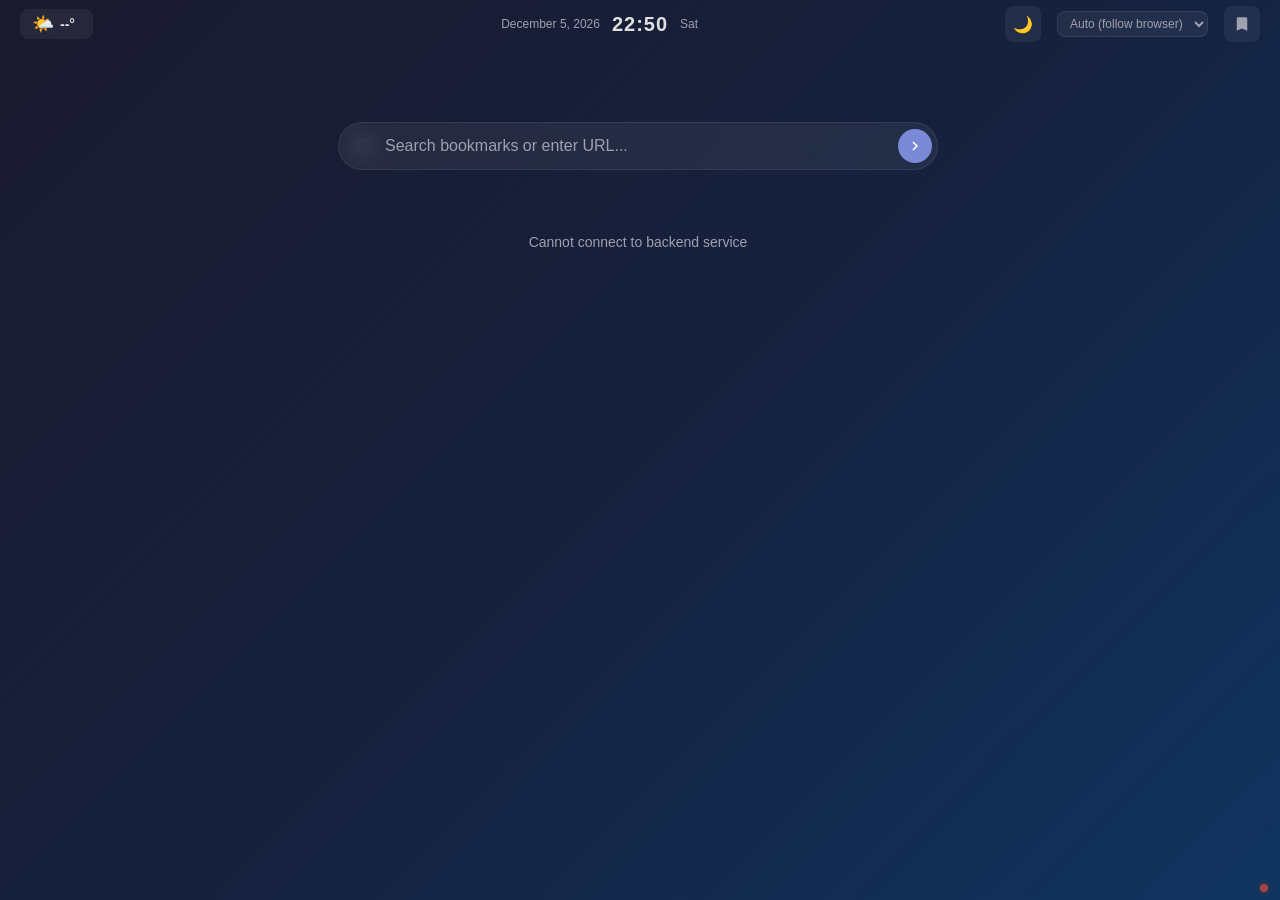
==== templates/index.html @ 3d9b85a6 "feat: 新增国际化多语言支持，添加后端状态指示器 本次提交完成了核心国际化改造： 1.  新增i18n.js国际化模块，支持中英双语切换，可跟随浏览器语言自动适配 2.  为所有页面静态文本、动态" ====
<!DOCTYPE html>
<html lang="zh-CN" data-theme="dark">
<head>
<meta charset="UTF-8">
<meta name="viewport" content="width=device-width, initial-scale=1.0">
<title data-i18n="title.newtab">SeeTab</title>
<style>
* { margin: 0; padding: 0; box-sizing: border-box; }

/* === 默认变量（暗色） === */
:root {
  --bg: #1a1a2e;
  --bg2: #16213e;
  --bg3: #0f3460;
  --card: rgba(255,255,255,0.06);
  --card-hover: rgba(255,255,255,0.1);
  --text: #e0e0e0;
  --text2: #a0a0b0;
  --primary: #7b8ad6;
  --primary-dark: #5b6abf;
  --border: rgba(255,255,255,0.08);
  --border-active: rgba(123,138,214,0.4);
  --shadow: 0 4px 20px rgba(0,0,0,0.3);
  --weather-bg: rgba(255,255,255,0.06);
  --bm-icon-bg: rgba(123,138,214,0.12);
}

/* === 亮色主题 === */
[data-theme="light"] {
  --bg: #ffffff;
  --bg2: #f8f9fa;
  --bg3: #f0f1f3;
  --card: rgba(255,255,255,0.95);
  --card-hover: rgba(255,255,255,1);
  --text: #1a2332;
  --text2: #5a6a7a;
  --primary: #5b6abf;
  --primary-dark: #4a57a3;
  --border: rgba(0,0,0,0.1);
  --border-active: rgba(91,106,191,0.4);
  --shadow: 0 4px 20px rgba(0,0,0,0.08);
  --weather-bg: rgba(0,0,0,0.04);
  --bm-icon-bg: rgba(91,106,191,0.08);
}

html, body { height: 100%; overflow: hidden; }
body {
  font-family: -apple-system, BlinkMacSystemFont, "Segoe UI", Roboto, "Noto Sans SC", sans-serif;
  background: linear-gradient(135deg, var(--bg) 0%, var(--bg2) 50%, var(--bg3) 100%);
  color: var(--text);
  transition: background 0.4s, color 0.4s;
}

/* 亮色主题：纯色背景，去除渐变模糊感 */
[data-theme="light"] body {
  background: #ffffff;
}

/* 壁纸模式：加暗色遮罩保证文字可读 */
body.has-wallpaper::before {
  content: '';
  position: fixed;
  inset: 0;
  background: rgba(0,0,0,0.45);
  z-index: 0;
}

body.has-wallpaper > * {
  position: relative;
  z-index: 1;
}

[data-theme="light"] body.has-wallpaper::before {
  background: rgba(255,255,255,0.1);
}

/* === 顶栏 === */
.topbar {
  position: fixed;
  top: 0;
  left: 0;
  right: 0;
  height: 48px;
  display: flex;
  align-items: center;
  justify-content: space-between;
  padding: 0 20px;
  background: transparent;
  z-index: 100;
}

.topbar-left, .topbar-right {
  display: flex;
  align-items: center;
  gap: 16px;
  flex-shrink: 0;
}

.topbar-center {
  display: grid;
  grid-template-columns: 1fr auto 1fr;
  align-items: center;
  gap: 12px;
  position: absolute;
  left: 50%;
  transform: translateX(-50%);
}

/* === 天气组件 === */
.weather-widget {
  display: flex;
  align-items: center;
  gap: 6px;
  padding: 4px 12px;
  background: var(--weather-bg);
  border-radius: 8px;
  font-size: 13px;
  position: relative;
  cursor: default;
}

.weather-icon {
  font-size: 18px;
  cursor: pointer;
}

.weather-temp {
  font-weight: 600;
  font-size: 14px;
}

.weather-city {
  color: var(--text2);
  font-size: 12px;
}

[data-theme="light"] .weather-widget {
  background: rgba(91,106,191,0.08);
}

[data-theme="light"] .weather-temp {
  color: #2d3748;
}

[data-theme="light"] .weather-city {
  color: #4a5568;
}

.weather-city-input {
  display: none;
  position: absolute;
  top: 100%;
  left: 50%;
  transform: translateX(-50%);
  width: 110px;
  padding: 6px 10px;
  border: 1px solid var(--border);
  border-radius: 6px;
  font-size: 12px;
  outline: none;
  background: var(--card);
  color: var(--text);
  z-index: 300;
  margin-top: 4px;
  backdrop-filter: blur(10px);
}

.weather-city-input.show { display: block; }

[data-theme="light"] .weather-city-input {
  backdrop-filter: none;
  -webkit-backdrop-filter: none;
}

/* === 主题切换 === */
.theme-toggle {
  width: 36px;
  height: 36px;
  border-radius: 8px;
  background: var(--weather-bg);
  display: flex;
  align-items: center;
  justify-content: center;
  cursor: pointer;
  transition: background 0.2s;
  font-size: 16px;
}

.theme-toggle:hover { background: var(--card-hover); }

[data-theme="light"] .theme-toggle {
  background: rgba(91,106,191,0.08);
  color: #4a5568;
}

/* === 顶栏图标按钮（保存共用） === */
.topbar-icon-btn {
  width: 36px;
  height: 36px;
  border-radius: 8px;
  background: var(--weather-bg);
  display: flex;
  align-items: center;
  justify-content: center;
  cursor: pointer;
  transition: background 0.2s;
  color: var(--text2);
}

.topbar-icon-btn:hover { background: var(--card-hover); color: var(--text); }

[data-theme="light"] .topbar-icon-btn {
  background: rgba(91,106,191,0.08);
  color: #4a5568;
}

.save-bm-btn.saving { opacity: 0.6; pointer-events: none; }

body > .save-bm-toast {
  position: fixed; top: 60px; right: 20px; z-index: 99999;
  background: var(--bg2); color: var(--text); border: 1px solid var(--border);
  border-radius: 8px; padding: 10px 18px; font-size: 14px;
  box-shadow: 0 4px 12px rgba(0,0,0,0.25);
  animation: toast-in 0.3s ease;
}
@keyframes toast-in { from { opacity: 0; transform: translateY(-10px); } to { opacity: 1; transform: translateY(0); } }

/* === 主容器 === */
.container {
  height: 100vh;
  display: flex;
  flex-direction: column;
  align-items: center;
  padding: 68px 24px 0;
  overflow-y: auto;
  scroll-behavior: smooth;
  scrollbar-gutter: stable;
}

.container::-webkit-scrollbar { width: 4px; }
.container::-webkit-scrollbar-thumb { background: var(--border); border-radius: 2px; }

/* === 顶栏时钟和日期 === */
.topbar-clock {
  font-size: 20px;
  font-weight: 700;
  color: var(--text);
  letter-spacing: 1px;
}

.topbar-date {
  font-size: 12px;
  color: var(--text2);
  text-align: right;
}

.topbar-weekday {
  font-size: 12px;
  color: var(--text2);
  text-align: left;
}

[data-theme="light"] .topbar-clock { color: #2d3748; }
[data-theme="light"] .topbar-date { color: #4a5568; }
[data-theme="light"] .topbar-weekday { color: #4a5568; }

/* === 搜索框 === */
.search-section {
  width: 100%;
  max-width: 600px;
  margin: 6vh auto 24px;
  flex-shrink: 0;
}

.search-box {
  position: relative;
  width: 100%;
}

.search-box .search-icon {
  position: absolute;
  left: 16px;
  top: 50%;
  transform: translateY(-50%);
  color: var(--text2);
}

.search-box input {
  width: 100%;
  padding: 14px 80px 14px 46px;
  border: 1px solid var(--border);
  border-radius: 24px;
  font-size: 16px;
  background: var(--card);
  color: var(--text);
  outline: none;
  transition: background 0.3s, border-color 0.3s, box-shadow 0.3s;
  backdrop-filter: blur(10px);
}

.search-clear {
  position: absolute;
  right: 46px;
  top: 50%;
  transform: translateY(-50%);
  width: 26px;
  height: 26px;
  border-radius: 50%;
  border: none;
  background: rgba(255,255,255,0.12);
  color: var(--text2);
  cursor: pointer;
  display: none;
  align-items: center;
  justify-content: center;
  font-size: 12px;
  transition: background 0.2s;
  padding: 0;
  line-height: 1;
}
.search-clear.show { display: flex; }
.search-clear:hover { background: rgba(255,255,255,0.2); }

[data-theme="light"] .search-clear { background: rgba(0,0,0,0.06); color: var(--text2); }
[data-theme="light"] .search-clear:hover { background: rgba(0,0,0,0.12); }

.search-go {
  position: absolute;
  right: 6px;
  top: 50%;
  transform: translateY(-50%);
  width: 34px;
  height: 34px;
  border-radius: 50%;
  border: none;
  background: var(--primary);
  color: #fff;
  cursor: pointer;
  display: flex;
  align-items: center;
  justify-content: center;
  transition: background 0.2s;
}

.search-go:hover { background: var(--primary-dark); }

.search-box input:focus {
  background: var(--card-hover);
  border-color: var(--primary);
  box-shadow: 0 0 0 3px rgba(91,106,191,0.15);
}

.search-box input::placeholder { color: var(--text2); }

[data-theme="light"] .search-box input {
  backdrop-filter: none;
  -webkit-backdrop-filter: none;
}

/* === 最近使用 === */
.top-visited {
  margin-bottom: 20px;
}

.top-visited-title {
  font-size: 13px;
  font-weight: 600;
  color: var(--text2);
  margin-bottom: 10px;
  letter-spacing: 0.5px;
}

.top-visited-grid {
  display: flex;
  flex-wrap: wrap;
  gap: 8px;
  padding: 10px 0 4px 0;
}

.top-visited-item {
  position: relative;
  display: flex;
  align-items: center;
  gap: 8px;
  padding: 8px 12px;
  border-radius: 8px;
  background: rgba(0,0,0,0.25);
  backdrop-filter: blur(12px);
  -webkit-backdrop-filter: blur(12px);
  border: 1px solid rgba(255,255,255,0.08);
  text-decoration: none;
  color: #fff;
  white-space: nowrap;
  flex-shrink: 0;
  transition: background 0.15s, border-color 0.15s;
  cursor: pointer;
}

[data-theme="light"] .top-visited-item {
  background: rgba(255,255,255,0.85);
  border-color: rgba(0,0,0,0.08);
  color: var(--text);
  backdrop-filter: none;
  -webkit-backdrop-filter: none;
}

.top-visited-item:hover {
  background: rgba(0,0,0,0.4);
  border-color: var(--border-active);
}

[data-theme="light"] .top-visited-item:hover {
  background: rgba(255,255,255,0.95);
}

.top-visited-item .bm-icon {
  width: 24px;
  height: 24px;
  border-radius: 6px;
  background: var(--bm-icon-bg);
  display: flex;
  align-items: center;
  justify-content: center;
  font-size: 11px;
  color: var(--primary);
  flex-shrink: 0;
  font-weight: 700;
  overflow: hidden;
}

.top-visited-item .bm-icon img { width: 16px; height: 16px; border-radius: 2px; }

.top-visited-info { display: flex; align-items: center; gap: 6px; }

.top-visited-name {
  font-size: 13px;
  font-weight: 500;
  max-width: 120px;
  overflow: hidden;
  text-overflow: ellipsis;
  white-space: nowrap;
  text-shadow: 0 1px 3px rgba(0,0,0,0.3);
}

[data-theme="light"] .top-visited-name { text-shadow: none; }

/* 晃动模式 */
@keyframes shake {
  0%, 100% { transform: rotate(0deg); }
  20% { transform: rotate(-3deg); }
  40% { transform: rotate(3deg); }
  60% { transform: rotate(-2deg); }
  80% { transform: rotate(2deg); }
}

.top-visited-item.shake {
  animation: shake 1.2s ease infinite;
}

.remove-badge {
  position: absolute;
  top: -8px;
  right: -8px;
  width: 20px;
  height: 20px;
  border-radius: 50%;
  background: #e74c3c;
  color: #fff;
  font-size: 11px;
  display: flex;
  align-items: center;
  justify-content: center;
  cursor: pointer;
  z-index: 10;
  border: 2px solid #fff;
  line-height: 1;
  font-weight: 600;
}

[data-theme="light"] .remove-badge { border-color: #f0f2f5; }

/* === 内容区 === */
.content {
  width: 100%;
  max-width: 1200px;
  flex: 1;
  padding-bottom: 48px;
}

/* === 目录列表（紧凑文字条目 + 毛玻璃） === */
.category-grid {
  display: flex;
  flex-wrap: wrap;
  gap: 6px 4px;
  margin-bottom: 20px;
}

.cat-card {
  display: inline-flex;
  align-items: center;
  gap: 6px;
  padding: 5px 12px;
  border-radius: 6px;
  cursor: pointer;
  border: 1px solid rgba(255,255,255,0.12);
  transition: all 0.15s;
  user-select: none;
  white-space: nowrap;
  background: rgba(0,0,0,0.35);
  backdrop-filter: blur(16px);
  -webkit-backdrop-filter: blur(16px);
}

[data-theme="light"] .cat-card {
  background: rgba(255,255,255,0.85);
  border-color: rgba(0,0,0,0.08);
  backdrop-filter: none;
  -webkit-backdrop-filter: none;
}

.cat-card:hover {
  background: rgba(0,0,0,0.5);
  border-color: var(--border-active);
}

[data-theme="light"] .cat-card:hover {
  background: rgba(255,255,255,0.95);
}

.cat-card.active {
  background: rgba(123,138,214,0.35);
  border-color: var(--border-active);
}

[data-theme="light"] .cat-card.active {
  background: rgba(91,106,191,0.18);
}

.cat-card .cat-icon { font-size: 14px; }
.cat-card .cat-name { font-size: 13px; font-weight: 600; line-height: 1.4; color: #fff; text-shadow: 0 1px 4px rgba(0,0,0,0.5); }
[data-theme="light"] .cat-card .cat-name { color: #1a1a2e; text-shadow: none; }
.cat-card .cat-count { font-size: 11px; color: rgba(255,255,255,0.7); }
[data-theme="light"] .cat-card .cat-count { color: var(--text2); }

/* === 书签展开区（点击目录后显示在目录下方） === */
.bookmark-panel {
  margin-bottom: 28px;
  animation: slideDown 0.25s ease;
}

@keyframes slideDown {
  from { opacity: 0; transform: translateY(-8px); }
  to { opacity: 1; transform: translateY(0); }
}

.bookmark-panel-header {
  display: flex;
  align-items: center;
  gap: 10px;
  margin-bottom: 14px;
  padding: 0 4px;
}

.bookmark-panel-header .panel-icon { font-size: 20px; }
.bookmark-panel-header .panel-title { font-size: 16px; font-weight: 600; }
.bookmark-panel-header .panel-path { font-size: 12px; color: var(--text2); }
.bookmark-panel-header .panel-count { font-size: 12px; color: var(--text2); }
.bookmark-panel-header .panel-close {
  margin-left: auto;
  width: 28px;
  height: 28px;
  border-radius: 50%;
  background: var(--card);
  border: 1px solid var(--border);
  display: flex;
  align-items: center;
  justify-content: center;
  cursor: pointer;
  color: var(--text2);
  font-size: 14px;
  transition: all 0.2s;
}

.bookmark-panel-header .panel-close:hover { background: var(--card-hover); color: var(--text); }

/* 书签网格 */
.bookmark-grid {
  display: grid;
  grid-template-columns: repeat(auto-fill, minmax(260px, 1fr));
  gap: 10px;
}

.bookmark-item {
  display: flex;
  align-items: center;
  gap: 12px;
  padding: 10px 14px;
  background: rgba(0,0,0,0.35);
  border-radius: 10px;
  border: 1px solid rgba(255,255,255,0.1);
  cursor: pointer;
  text-decoration: none;
  color: #fff;
  transition: background 0.2s, border-color 0.2s, transform 0.2s, box-shadow 0.2s;
  backdrop-filter: blur(16px);
  -webkit-backdrop-filter: blur(16px);
}

[data-theme="light"] .bookmark-item {
  background: rgba(255,255,255,0.85);
  border-color: rgba(0,0,0,0.08);
  color: var(--text);
  backdrop-filter: none;
  -webkit-backdrop-filter: none;
}

.bookmark-item:hover {
  background: rgba(0,0,0,0.5);
  border-color: var(--primary);
  transform: translateY(-1px);
  box-shadow: var(--shadow);
}

[data-theme="light"] .bookmark-item:hover {
  background: rgba(255,255,255,0.95);
  border-color: var(--primary);
}

.bookmark-item .bm-icon {
  width: 32px;
  height: 32px;
  border-radius: 8px;
  background: var(--bm-icon-bg);
  display: flex;
  align-items: center;
  justify-content: center;
  font-size: 13px;
  color: var(--primary);
  flex-shrink: 0;
  font-weight: 700;
  overflow: hidden;
}

.bookmark-item .bm-icon img { width: 20px; height: 20px; border-radius: 3px; }

.bookmark-item .bm-info { flex: 1; min-width: 0; }

.bookmark-item .bm-title {
  font-size: 13px;
  font-weight: 600;
  overflow: hidden;
  text-overflow: ellipsis;
  white-space: nowrap;
  text-shadow: 0 1px 3px rgba(0,0,0,0.4);
}

[data-theme="light"] .bookmark-item .bm-title { text-shadow: none; }

.bookmark-item:hover .bm-title { color: var(--primary); }

.bookmark-item .bm-url {
  font-size: 11px;
  color: rgba(255,255,255,0.6);
  margin-top: 2px;
  overflow: hidden;
  text-overflow: ellipsis;
  white-space: nowrap;
}

[data-theme="light"] .bookmark-item .bm-url { color: var(--text2); }

/* 搜索引擎提示条 */
.search-engine-hint {
  display: flex;
  align-items: center;
  gap: 8px;
  margin-bottom: 16px;
  padding: 12px 16px;
  border-radius: 10px;
  background: rgba(0,0,0,0.25);
  backdrop-filter: blur(12px);
  -webkit-backdrop-filter: blur(12px);
  border: 1px solid rgba(255,255,255,0.08);
  color: rgba(255,255,255,0.8);
  font-size: 14px;
  text-decoration: none;
  transition: all 0.2s;
  cursor: pointer;
}

[data-theme="light"] .search-engine-hint {
  background: rgba(255,255,255,0.85);
  border-color: rgba(0,0,0,0.08);
  color: var(--text2);
  backdrop-filter: none;
  -webkit-backdrop-filter: none;
}

.search-engine-hint:hover {
  background: rgba(123,138,214,0.25);
  border-color: var(--border-active);
  color: #fff;
}

[data-theme="light"] .search-engine-hint:hover {
  background: rgba(91,106,191,0.12);
  color: var(--text);
}

.search-engine-hint svg { flex-shrink: 0; opacity: 0.7; }

/* 分类图标颜色 */
.ico-0 { color: #e74c3c; } .ico-1 { color: #e67e22; } .ico-2 { color: #f1c40f; } .ico-3 { color: #2ecc71; }
.ico-4 { color: #1abc9c; } .ico-5 { color: #3498db; } .ico-6 { color: #9b59b6; } .ico-7 { color: #e91e63; }

/* 空状态 */
.empty { text-align: center; padding: 40px; color: var(--text2); font-size: 14px; }

/* 更新信息 - 固定底部居中 */
.update-info {
  position: fixed;
  bottom: 0;
  left: 0;
  right: 0;
  font-size: 11px;
  color: var(--text2);
  opacity: 0.6;
  text-align: center;
  padding: 8px 0 12px;
  z-index: 50;
  pointer-events: none;
}

/* 后台服务状态指示器 - 固定右下角 */
.backend-status {
  position: fixed;
  bottom: 8px;
  right: 12px;
  z-index: 50;
  display: flex;
  align-items: center;
  gap: 4px;
  font-size: 11px;
  color: var(--text2);
  opacity: 0.7;
}

.backend-status-dot {
  width: 8px;
  height: 8px;
  border-radius: 50%;
  background: #888;
  flex-shrink: 0;
  transition: background 0.3s;
}

.backend-status.online .backend-status-dot {
  background: #2ecc71;
  box-shadow: 0 0 6px rgba(46,204,113,0.5);
}

.backend-status.offline .backend-status-dot {
  background: #e74c3c;
  box-shadow: 0 0 6px rgba(231,76,60,0.5);
}

/* 语言选择器 */
.locale-select {
  padding: 4px 8px;
  border-radius: 8px;
  background: var(--weather-bg);
  border: 1px solid var(--border);
  color: var(--text2);
  font-size: 12px;
  cursor: pointer;
  outline: none;
  transition: background 0.2s;
}

.locale-select:hover { background: var(--card-hover); }

[data-theme="light"] .locale-select {
  background: rgba(91,106,191,0.08);
  color: #4a5568;
}

/* === 响应式 === */
@media (max-width: 768px) {
  .category-grid { gap: 4px 3px; }
  .cat-card { padding: 4px 8px; font-size: 12px; }
  .bookmark-grid { grid-template-columns: repeat(auto-fill, minmax(200px, 1fr)); }
  .topbar-left, .topbar-center { gap: 8px; }
  .weather-city { display: none; }
}

@media (max-width: 480px) {
  .bookmark-grid { grid-template-columns: 1fr; }
  .category-grid { gap: 3px 2px; }
  .cat-card { padding: 3px 6px; font-size: 11px; }
  .topbar-date { display: none; }
}
</style>
</head>
<body>

<div class="topbar">
  <div class="topbar-left">
    <div class="weather-widget" id="weather">
      <span class="weather-icon" id="weatherIcon">🌤️</span>
      <span class="weather-temp" id="weatherTemp">--°</span>
      <span class="weather-city" id="weatherCity"></span>
      <input type="text" class="weather-city-input" id="weatherCityInput" data-i18n-placeholder="weather.city.placeholder" placeholder="输入城市">
    </div>
  </div>
  <div class="topbar-center">
    <div class="topbar-date" id="date"></div>
    <div class="topbar-clock" id="clock"></div>
    <div class="topbar-weekday" id="weekday"></div>
  </div>
  <div class="topbar-right">
    <div class="theme-toggle" id="themeToggle" data-i18n-title="theme.toggle" title="切换主题">
      <span class="theme-icon" id="themeIcon">🌙</span>
    </div>
    <select id="localeSelect" class="locale-select" title="Language">
      <option value="auto" data-i18n="settings.language.auto">自动</option>
      <option value="zh">中文</option>
      <option value="en">English</option>
    </select>
    <div class="save-bm-btn topbar-icon-btn" id="saveBmBtn" data-i18n-title="bookmark.export.title" title="导出远程书签为HTML">
      <svg viewBox="0 0 24 24" width="18" height="18"><path d="M17 3H7c-1.1 0-2 .9-2 2v16l7-3 7 3V5c0-1.1-.9-2-2-2z" fill="currentColor"/></svg>
    </div>
  </div>
</div>

<div class="container">
  <div class="search-section">
    <div class="search-box">
      <svg class="search-icon" viewBox="0 0 24 24" width="20" height="20"><path d="M15.5 14h-.79l-.28-.27A6.471 6.471 0 0016 9.5 6.5 6.5 0 109.5 16c1.61 0 3.09-.59 4.23-1.57l.27.28v.79l5 4.99L20.49 19l-4.99-5zm-6 0C7.01 14 5 11.99 5 9.5S7.01 5 9.5 5 14 7.01 14 9.5 11.99 14 9.5 14z" fill="currentColor"/></svg>
      <input type="text" id="searchInput" data-i18n-placeholder="search.placeholder" placeholder="搜索书签或输入网址..." autocomplete="off">
      <button class="search-clear" id="searchClear" data-i18n-title="search.clear" title="清空">✕</button>
      <button class="search-go" id="searchGo" data-i18n-title="search.go" title="搜索">
        <svg viewBox="0 0 24 24" width="18" height="18"><path d="M10 6L8.59 7.41 13.17 12l-4.58 4.59L10 18l6-6z" fill="currentColor"/></svg>
      </button>
    </div>
  </div>

  <div class="content" id="content"></div>

  <div class="update-info" id="updateInfo"></div>
  <div class="backend-status" id="backendStatus" title="">
    <span class="backend-status-dot"></span>
  </div>
</div>

<script>
// === i18n 国际化模块（Web 版，使用 localStorage） ===
const I18N = {
  zh: {
    'title.newtab': 'SeeTab',
    'search.placeholder': '搜索书签或输入网址...',
    'search.clear': '清空',
    'search.go': '搜索',
    'weather.city.placeholder': '输入城市',
    'theme.toggle': '切换主题',
    'bookmark.export.title': '导出远程书签为HTML',
    'recent.title': '最近使用',
    'bookmark.count': '书签',
    'bookmark.count.full': '个书签',
    'search.noResults': '未找到匹配的书签',
    'search.engine.hint': '在 {0} 中搜索「{1}」',
    'info.updateInfo': '{0} 书签 | 更新于 {1}',
    'error.noBackend.web': '无法连接后端服务',
    'bookmark.export.none': '没有远程书签可导出',
    'bookmark.export.complete.dup': '已导出 {0} 个书签（跳过 {1} 个重复），请在浏览器中导入',
    'bookmark.export.complete': '已导出 {0} 个书签，请在浏览器中导入',
    'bookmark.export.failed': '导出失败：{0}',
    'bookmark.bar': '书签栏',
    'weather.sunny': '晴', 'weather.cloudy': '多云', 'weather.overcast': '阴',
    'weather.rain': '雨', 'weather.snow': '雪', 'weather.fog': '雾',
    'weather.thunderstorm': '雷阵雨', 'weather.lightRain': '小雨',
    'weather.shower': '阵雨', 'weather.windy': '大风',
    'search.engine.baidu': '百度',
    'settings.language.auto': '自动（跟随浏览器）',
    'backend.online': '后台服务正常',
    'backend.offline': '后台服务不可用',
  },
  en: {
    'title.newtab': 'SeeTab',
    'search.placeholder': 'Search bookmarks or enter URL...',
    'search.clear': 'Clear',
    'search.go': 'Search',
    'weather.city.placeholder': 'Enter city',
    'theme.toggle': 'Toggle theme',
    'bookmark.export.title': 'Export remote bookmarks as HTML',
    'recent.title': 'Recent',
    'bookmark.count': 'bookmarks',
    'bookmark.count.full': 'bookmarks',
    'search.noResults': 'No matching bookmarks found',
    'search.engine.hint': 'Search "{1}" on {0}',
    'info.updateInfo': '{0} bookmarks | Updated {1}',
    'error.noBackend.web': 'Cannot connect to backend service',
    'bookmark.export.none': 'No remote bookmarks to export',
    'bookmark.export.complete.dup': 'Exported {0} bookmarks ({1} duplicates skipped). Import them in your browser.',
    'bookmark.export.complete': 'Exported {0} bookmarks. Import them in your browser.',
    'bookmark.export.failed': 'Export failed: {0}',
    'bookmark.bar': 'Bookmarks Bar',
    'weather.sunny': 'Sunny', 'weather.cloudy': 'Cloudy', 'weather.overcast': 'Overcast',
    'weather.rain': 'Rain', 'weather.snow': 'Snow', 'weather.fog': 'Fog',
    'weather.thunderstorm': 'Thunderstorm', 'weather.lightRain': 'Light Rain',
    'weather.shower': 'Showers', 'weather.windy': 'Windy',
    'search.engine.baidu': 'Baidu',
    'settings.language.auto': 'Auto (follow browser)',
    'backend.online': 'Backend service online',
    'backend.offline': 'Backend service offline',
  }
};

let _locale = 'zh';

function detectLocale() {
  const lang = navigator.language || (navigator.languages && navigator.languages[0]) || 'zh';
  return lang.startsWith('zh') ? 'zh' : 'en';
}

async function initLocale() {
  const stored = localStorage.getItem('locale') || 'auto';
  _locale = stored === 'auto' ? detectLocale() : stored;
}

function t(key, ...args) {
  const dict = I18N[_locale] || I18N.zh;
  let s = dict[key] || I18N.zh[key] || key;
  args.forEach((arg, i) => { s = s.replace(`{${i}}`, arg); });
  return s;
}

function getLocale() { return _locale; }
function setLocale(locale) { _locale = locale; }
function getDateLocale() { return _locale === 'zh' ? 'zh-CN' : 'en-US'; }

function getWeatherDesc(code) {
  const codes = {
    0:'weather.sunny', 1:'weather.sunny', 2:'weather.cloudy', 3:'weather.cloudy',
    45:'weather.fog', 48:'weather.fog',
    51:'weather.lightRain', 53:'weather.lightRain', 55:'weather.lightRain',
    61:'weather.rain', 63:'weather.rain', 65:'weather.rain',
    71:'weather.snow', 73:'weather.snow', 75:'weather.snow',
    80:'weather.shower', 81:'weather.shower', 82:'weather.shower',
    95:'weather.thunderstorm', 96:'weather.thunderstorm', 99:'weather.thunderstorm'
  };
  return t(codes[code] || 'weather.sunny');
}

const _weatherIcons = {
  '晴': '☀️', '多云': '⛅', '阴': '☁️', '雨': '🌧️',
  '雪': '❄️', '雾': '🌫️', '雷阵雨': '⛈️', '小雨': '🌦️', '大风': '💨',
  'Sunny': '☀️', 'Cloudy': '⛅', 'Overcast': '☁️', 'Rain': '🌧️',
  'Snow': '❄️', 'Fog': '🌫️', 'Thunderstorm': '⛈️', 'Light Rain': '🌦️', 'Showers': '🌦️', 'Windy': '💨'
};

function getWeatherIcon(desc) {
  for (const key in _weatherIcons) {
    if (desc.includes(key)) return _weatherIcons[key];
  }
  return '🌤️';
}

function applyI18n() {
  document.documentElement.lang = _locale === 'zh' ? 'zh-CN' : 'en';
  document.querySelectorAll('[data-i18n]').forEach(el => {
    el.textContent = t(el.dataset.i18n);
  });
  document.querySelectorAll('[data-i18n-placeholder]').forEach(el => {
    el.placeholder = t(el.dataset.i18nPlaceholder);
  });
  document.querySelectorAll('[data-i18n-title]').forEach(el => {
    el.title = t(el.dataset.i18nTitle);
  });
}

// === 设备ID管理 ===
function getDeviceId() {
  let deviceId = localStorage.getItem('bookmarks_device_id');
  if (!deviceId) {
    deviceId = 'device_' + Date.now() + '_' + Math.random().toString(36).substr(2, 9);
    localStorage.setItem('bookmarks_device_id', deviceId);
  }
  return deviceId;
}
const deviceId = getDeviceId();

// === 全局状态 ===
let allCategories = [];
let _validCategories = null;
let activeCat = null;
let isSearchMode = false;
let isShakeMode = false;

// 分类图标
const CAT_ICONS = ['📂','🎬','📝','💻','🎮','🎧','🔧','🏠','📚','💰','🛒','✈️','🖼️','👔','🔗','🌍','📊','🗂️','⚙️','🧰','📁','🔔','📌','🎯'];
const catIcon = i => CAT_ICONS[i % CAT_ICONS.length];

// === 时钟 ===
function updateClock() {
  const now = new Date();
  const h = now.getHours();
  const m = String(now.getMinutes()).padStart(2, '0');
  document.getElementById('clock').textContent = `${h}:${m}`;

  const {lunar, term} = getLunarInfo(now);
  const dateLocale = getDateLocale();
  const dateStr = now.toLocaleDateString(dateLocale, {year: 'numeric', month: 'long', day: 'numeric'});
  document.getElementById('date').textContent = (lunar && getLocale() === 'zh') ? `${dateStr} ${lunar}` : dateStr;

  const weekday = now.toLocaleDateString(dateLocale, {weekday: 'short'});
  document.getElementById('weekday').textContent = term ? `${weekday} ${term}` : weekday;
}

function getLunarInfo(date) {
  const lunarMonthNames = ['正','二','三','四','五','六','七','八','九','十','冬','腊'];
  const lunarDays = ['初一','初二','初三','初四','初五','初六','初七','初八','初九','初十',
    '十一','十二','十三','十四','十五','十六','十七','十八','十九','二十',
    '廿一','廿二','廿三','廿四','廿五','廿六','廿七','廿八','廿九','三十'];
  const terms = ['小寒','大寒','立春','雨水','惊蛰','春分','清明','谷雨','立夏','小满',
    '芒种','夏至','小暑','大暑','立秋','处暑','白露','秋分','寒露','霜降',
    '立冬','小雪','大雪','冬至'];

  const y = date.getFullYear(), m = date.getMonth(), d = date.getDate();

  // 节气检查
  let termName = '';
  const termIdx = m * 2 + (d > 15 ? 1 : 0);
  if (termIdx < terms.length) {
    const termDates = [6,20,4,19,6,21,5,20,6,21,6,22,7,23,7,23,8,23,8,23,7,22,7,22];
    if (Math.abs(d - termDates[termIdx]) <= 1) termName = terms[termIdx];
  }

  const SPRINGS = {
    2024: { m: 2, d: 10, leap: 0 },
    2025: { m: 1, d: 29, leap: 6 },
    2026: { m: 2, d: 17, leap: 0 },
    2027: { m: 2, d: 6,  leap: 0 },
    2028: { m: 1, d: 26, leap: 0 },
    2029: { m: 2, d: 13, leap: 0 },
    2030: { m: 2, d: 3,  leap: 0 },
  };

  let springInfo = SPRINGS[y];
  let springDate = springInfo ? new Date(y, springInfo.m - 1, springInfo.d) : null;
  let diffDays = springDate ? Math.floor((date - springDate) / 86400000) : -1;

  if (diffDays < 0) {
    const prevInfo = SPRINGS[y - 1];
    if (prevInfo) {
      springInfo = prevInfo;
      springDate = new Date(y - 1, prevInfo.m - 1, prevInfo.d);
      diffDays = Math.floor((date - springDate) / 86400000);
    } else {
      const dayOfYear = Math.floor((date - new Date(y, 0, 0)) / 86400000);
      const lunarDay = lunarDays[(dayOfYear + 15) % 30] || '';
      return { lunar: lunarDay, term: termName };
    }
  }

  const leapMonth = springInfo.leap;
  const totalMonths = leapMonth > 0 ? 13 : 12;
  let remaining = diffDays;
  let monthIdx = 0;

  for (let i = 0; i < totalMonths; i++) {
    const days = (i % 2 === 0) ? 30 : 29;
    if (remaining < days) {
      monthIdx = i;
      break;
    }
    remaining -= days;
    if (i === totalMonths - 1) { monthIdx = i; }
  }

  let monthName;
  if (leapMonth > 0 && monthIdx === leapMonth) {
    monthName = '闰' + lunarMonthNames[leapMonth - 1] + '月';
  } else if (leapMonth > 0 && monthIdx > leapMonth) {
    monthName = lunarMonthNames[monthIdx - 1] + '月';
  } else {
    monthName = lunarMonthNames[Math.min(monthIdx, 11)] + '月';
  }

  const dayName = lunarDays[remaining] || '';
  return { lunar: monthName + dayName, term: termName };
}

// === 主题 ===
function initTheme() {
  const theme = localStorage.getItem('theme') || 'dark';
  document.documentElement.setAttribute('data-theme', theme);
  updateThemeIcon(theme);
}

function toggleTheme() {
  const current = document.documentElement.getAttribute('data-theme') || 'dark';
  const next = current === 'dark' ? 'light' : 'dark';
  document.documentElement.setAttribute('data-theme', next);
  localStorage.setItem('theme', next);
  updateThemeIcon(next);
}

function updateThemeIcon(theme) {
  document.getElementById('themeIcon').textContent = theme === 'dark' ? '🌙' : '☀️';
}

// === 天气 ===
async function fetchWeather(city) {
  try {
    const lang = getLocale();
    const geoRes = await fetch(`https://geocoding-api.open-meteo.com/v1/search?name=${encodeURIComponent(city)}&count=1&language=${lang}`);
    const geoData = await geoRes.json();
    if (!geoData.results || geoData.results.length === 0) return null;
    const {latitude, longitude, name} = geoData.results[0];
    const weatherRes = await fetch(`https://api.open-meteo.com/v1/forecast?latitude=${latitude}&longitude=${longitude}&current_weather=true`);
    const wd = await weatherRes.json();
    return { city: name, temp: Math.round(wd.current_weather.temperature), weatherCode: wd.current_weather.weathercode };
  } catch (e) { console.error('获取天气失败:', e); return null; }
}

function updateWeatherDisplay(data) {
  if (!data) return;
  const desc = getWeatherDesc(data.weatherCode);
  document.getElementById('weatherIcon').textContent = getWeatherIcon(desc);
  document.getElementById('weatherTemp').textContent = `${data.temp}°`;
  document.getElementById('weatherCity').textContent = data.city;
}

async function initWeather() {
  const city = localStorage.getItem('weatherCity') || '';
  if (city) {
    const data = await fetchWeather(city);
    if (data) updateWeatherDisplay(data);
  }
}

async function toggleCityInput() {
  const input = document.getElementById('weatherCityInput');
  if (input.classList.contains('show')) {
    input.classList.remove('show');
  } else {
    input.classList.add('show');
    input.value = localStorage.getItem('weatherCity') || '';
    input.focus();
  }
}

function handleCityInput(event) {
  if (event.key === 'Enter') {
    const city = event.target.value.trim();
    if (city) {
      localStorage.setItem('weatherCity', city);
      event.target.classList.remove('show');
      fetchWeather(city).then(data => { if (data) updateWeatherDisplay(data); });
    }
  }
}

// === 工具函数 ===
function escHtml(s) { const d = document.createElement('div'); d.textContent = s; return d.innerHTML; }
const escAttr = escHtml;

function cleanTitle(title) {
  if (!title) return '';
  let t = title;
  t = t.replace(/\s*[-_|–—]\s*(CSDN博客|博客园|简书|知乎|Stack Overflow|GitHub|Gitee|GitLab|Jenkins|Docker|Kubernetes|官方|官网|首页|Download|Documentation|Sign In|Login).*$/gi, '');
  t = t.replace(/\s*[-_|–—]\s*$/, '');
  t = t.trim();
  if (t.length > 50) t = t.substring(0, 47) + '...';
  return t || title;
}

function bmIconHtml(url, title) {
  try {
    const u = new URL(url);
    const fav = u.origin + '/favicon.ico';
    const letter = (title || u.hostname)[0].toUpperCase();
    return `<div class="bm-icon" data-fav="${escAttr(fav)}" data-letter="${escAttr(letter)}">${letter}</div>`;
  } catch { return '<div class="bm-icon">?</div>'; }
}

// Favicon 懒加载
let _favObserver = null;
function getFavObserver() {
  if (_favObserver) return _favObserver;
  _favObserver = new IntersectionObserver((entries) => {
    entries.forEach(entry => {
      if (!entry.isIntersecting) return;
      const el = entry.target;
      _favObserver.unobserve(el);
      const fav = el.dataset.fav;
      if (!fav) return;
      const img = new Image();
      img.onload = () => { el.innerHTML = ''; const i = document.createElement('img'); i.src = fav; el.appendChild(i); };
      img.onerror = () => {};
      img.src = fav;
    });
  }, { rootMargin: '200px' });
  return _favObserver;
}

function loadFavicons() {
  const icons = document.querySelectorAll('.bm-icon[data-fav]');
  if (icons.length === 0) return;
  const observer = getFavObserver();
  icons.forEach(el => observer.observe(el));
}

// 后台服务状态指示
function setBackendStatus(online) {
  const el = document.getElementById('backendStatus');
  if (!el) return;
  el.classList.remove('online', 'offline');
  el.classList.add(online ? 'online' : 'offline');
  el.title = online ? t('backend.online') : t('backend.offline');
}

// === 数据加载 ===
async function loadData() {
  try {
    const resp = await fetch('/api/bookmarks');
    if (resp.ok) {
      const data = await resp.json();
      renderData(data);
      setBackendStatus(true);
      return;
    }
  } catch (e) { console.error('从后端获取数据失败:', e); }
  setBackendStatus(false);
  document.getElementById('content').innerHTML = `<div class="empty">${t('error.noBackend.web')}</div>`;
}

// === 最近使用（后端API） ===
async function recordVisit(url, title) {
  if (!url) return;
  try {
    await fetch('/api/visit', {
      method: 'POST',
      headers: {'Content-Type': 'application/json'},
      body: JSON.stringify({title: title || url, url: url, device_id: deviceId})
    });
  } catch (e) { console.error('记录访问失败:', e); }
}

async function removeVisited(url) {
  try {
    await fetch('/api/recent/delete', {
      method: 'POST',
      headers: {'Content-Type': 'application/json'},
      body: JSON.stringify({url: url, device_id: deviceId})
    });
  } catch (e) { console.error('删除最近使用失败:', e); }
  refreshTopVisited();
}

async function getRecentVisited() {
  try {
    const resp = await fetch(`/api/recent?device_id=${encodeURIComponent(deviceId)}`);
    const data = await resp.json();
    const items = data.items || [];
    return items.map(item => ({ url: item.url, title: item.title, lastVisit: item.timestamp || 0 }));
  } catch (e) { console.error('获取最近使用失败:', e); return []; }
}

function renderTopVisited(items) {
  if (!items || items.length === 0) return '';
  let html = '<div class="top-visited">';
  html += `<div class="top-visited-title">${t('recent.title')}</div>`;
  html += '<div class="top-visited-grid">';
  items.forEach(item => {
    // 最近使用只显示书签名，去掉「目录名 - 」前缀
    let name = cleanTitle(item.title);
    const dashIdx = name.indexOf(' - ');
    if (dashIdx > 0) name = name.substring(dashIdx + 3);
    const t = escHtml(name);
    html += `<a class="top-visited-item ${isShakeMode ? 'shake' : ''}" href="${escAttr(item.url)}" target="_blank" rel="noopener" data-url="${escAttr(item.url)}">
      ${isShakeMode ? '<span class="remove-badge" data-action="remove-visited">✕</span>' : ''}
      ${bmIconHtml(item.url, item.title)}
      <div class="top-visited-info">
        <div class="top-visited-name">${t}</div>
      </div>
    </a>`;
  });
  html += '</div></div>';
  return html;
}

async function refreshTopVisited() {
  const slot = document.getElementById('topVisitedSlot');
  if (!slot) return;
  const items = await getRecentVisited();
  if (items.length > 0) {
    slot.innerHTML = renderTopVisited(items);
    loadFavicons();
  } else {
    slot.innerHTML = '';
  }
}

// === 目录信息 ===
function getCategories() {
  return allCategories.filter(c => c.category !== '__root_bookmarks__');
}

// === 渲染 ===
function getValidCategories() {
  if (!_validCategories) {
    _validCategories = getCategories().filter(c => c.items.length > 0);
  }
  return _validCategories;
}

function renderData(data) {
  allCategories = data.categories || [];
  _validCategories = null;
  const total = data.total || 0;
  const updateTime = data.last_update ? new Date(data.last_update * 1000).toLocaleString(getDateLocale()) : '';
  if (updateTime) document.getElementById('updateInfo').textContent = t('info.updateInfo', total, updateTime);
  if (isSearchMode) return;
  renderMainView();
}

function renderMainView() {
  const content = document.getElementById('content');
  const validCategories = getValidCategories();

  let html = '';
  html += '<div id="topVisitedSlot"></div>';
  html += '<div class="category-grid">';
  validCategories.forEach((cat, i) => {
    const shortName = cat.category.split(' / ').pop();
    const isActive = activeCat === cat.category;
    html += `<div class="cat-card ${isActive ? 'active' : ''}" data-cat="${escAttr(cat.category)}" data-idx="${i}">
      <div class="cat-icon ico-${i % 8}">${catIcon(i)}</div>
      <div class="cat-name">${escHtml(shortName)}</div>
      <div class="cat-count">${cat.items.length} ${t('bookmark.count')}</div>
    </div>`;
  });
  html += '</div>';

  if (activeCat) {
    html += renderBookmarkPanel(activeCat, validCategories);
  }

  content.innerHTML = html;
  bindContentEvents();
  loadFavicons();

  // 同步填充最近使用（避免异步导致布局抖动）
  getRecentVisited().then(items => {
    const slot = document.getElementById('topVisitedSlot');
    if (slot && items.length > 0) {
      slot.innerHTML = renderTopVisited(items);
      loadFavicons();
    }
  });
}

function renderBookmarkPanel(categoryName, validCategories) {
  const catIdx = validCategories.findIndex(c => c.category === categoryName);
  const cat = validCategories[catIdx];
  if (!cat) return '';

  const shortName = categoryName.split(' / ').pop();
  const parentPath = categoryName.includes(' / ') ? categoryName.substring(0, categoryName.lastIndexOf(' / ')) : '';

  let html = '<div class="bookmark-panel">';
  html += '<div class="bookmark-panel-header">';
  html += `<span class="panel-icon ico-${catIdx % 8}">${catIcon(catIdx)}</span>`;
  html += `<span class="panel-title">${escHtml(shortName)}</span>`;
  if (parentPath) html += `<span class="panel-path">${escHtml(parentPath)}</span>`;
  html += `<span class="panel-count">${cat.items.length} ${t('bookmark.count.full')}</span>`;
  html += '<div class="panel-close" data-action="close-panel">✕</div>';
  html += '</div>';

  html += '<div class="bookmark-grid">';
  cat.items.forEach(item => {
    const t = escHtml(shortName) + ' - ' + escHtml(cleanTitle(item.title));
    const u = escHtml(item.url);
    html += `<a class="bookmark-item" href="${escAttr(item.url)}" target="_blank" rel="noopener">
      ${bmIconHtml(item.url, item.title)}
      <div class="bm-info"><div class="bm-title">${t}</div><div class="bm-url">${u}</div></div>
    </a>`;
  });
  html += '</div></div>';
  return html;
}

function toggleCategory(catName) {
  const wasActive = activeCat === catName;
  activeCat = wasActive ? null : catName;
  isSearchMode = false;

  const content = document.getElementById('content');
  content.querySelectorAll('.cat-card').forEach(card => {
    card.classList.toggle('active', card.dataset.cat === activeCat);
  });

  const oldPanel = content.querySelector('.bookmark-panel');
  if (oldPanel) oldPanel.remove();

  // 收起时重置滚动位置，避免残留黑条
  if (wasActive) {
    document.querySelector('.container').scrollTop = 0;
  }

  if (activeCat) {
    const validCategories = getValidCategories();
    const panelHtml = renderBookmarkPanel(activeCat, validCategories);
    if (panelHtml) {
      const grid = content.querySelector('.category-grid');
      grid.insertAdjacentHTML('afterend', panelHtml);
      loadFavicons();
    }
  }
}

function closeBookmarkPanel() {
  activeCat = null;
  const content = document.getElementById('content');
  content.querySelectorAll('.cat-card').forEach(card => card.classList.remove('active'));
  const panel = content.querySelector('.bookmark-panel');
  if (panel) panel.remove();
  document.querySelector('.container').scrollTop = 0;
}

// === 交互 ===
let contentEventsBound = false;
let longPressTimer = null;

function bindContentEvents() {
  if (contentEventsBound) return;
  contentEventsBound = true;
  const content = document.getElementById('content');

  content.addEventListener('click', (e) => {
    if (isShakeMode && !e.target.closest('.top-visited-item')) {
      isShakeMode = false;
      refreshTopVisited();
      return;
    }

    const removeBtn = e.target.closest('[data-action="remove-visited"]');
    if (removeBtn) {
      e.preventDefault();
      e.stopPropagation();
      const item = removeBtn.closest('.top-visited-item');
      const url = item?.dataset.url;
      if (url) removeVisited(url);
      return;
    }

    const bmItem = e.target.closest('a.bookmark-item[href]');
    if (bmItem) {
      let bmTitle = bmItem.querySelector('.bm-title')?.textContent || '';
      const dashIdx = bmTitle.indexOf(' - ');
      if (dashIdx > 0) bmTitle = bmTitle.substring(dashIdx + 3);
      recordVisit(bmItem.href, bmTitle);
    }

    const tvItem = e.target.closest('a.top-visited-item[href]');
    if (tvItem) {
      if (isShakeMode) { e.preventDefault(); return; }
      recordVisit(tvItem.href, tvItem.querySelector('.top-visited-name')?.textContent || '');
    }

    // 搜索结果目录卡片点击（展开/收起切换）
    const folderCard = e.target.closest('.cat-card[data-cat]');
    if (folderCard && isSearchMode) {
      const catName = folderCard.dataset.cat;
      const catIdx = parseInt(folderCard.dataset.idx);
      const isActive = folderCard.classList.contains('active');
      content.querySelectorAll('.cat-card').forEach(c => c.classList.remove('active'));
      folderCard.classList.toggle('active', !isActive);
      toggleSearchFolder(catName, catIdx, isActive);
      return;
    }

    const card = e.target.closest('.cat-card[data-cat]');
    if (card) {
      toggleCategory(card.dataset.cat);
      return;
    }

    const closeBtn = e.target.closest('[data-action="close-panel"]');
    if (closeBtn) {
      closeBookmarkPanel();
      return;
    }
  });

  content.addEventListener('pointerdown', (e) => {
    const tvItem = e.target.closest('.top-visited-item');
    if (!tvItem) return;
    longPressTimer = setTimeout(() => {
      isShakeMode = !isShakeMode;
      refreshTopVisited();
    }, 500);
  });

  const cancelLongPress = () => { clearTimeout(longPressTimer); };
  content.addEventListener('pointerup', cancelLongPress);
  content.addEventListener('pointermove', cancelLongPress);
  content.addEventListener('pointercancel', cancelLongPress);
}

// === 搜索 ===
const SEARCH_ENGINE = { name: 'Bing', url: 'https://cn.bing.com/search?q=' };

function openSearch(query) {
  const v = query.trim();
  if (!v) return;
  if (v.startsWith('http') || v.includes('.')) {
    window.location.href = v.startsWith('http') ? v : 'https://' + v;
    return;
  }
  window.location.href = SEARCH_ENGINE.url + encodeURIComponent(v);
}

function setupSearch() {
  const input = document.getElementById('searchInput');
  const clearBtn = document.getElementById('searchClear');
  let timer = null;

  input.addEventListener('input', () => {
    clearTimeout(timer);
    const v = input.value.trim();
    clearBtn.classList.toggle('show', input.value.length > 0);
    if (!v) {
      isSearchMode = false;
      renderMainView();
      return;
    }
    timer = setTimeout(() => { isSearchMode = true; activeCat = null; performSearch(v); }, 200);
  });

  input.addEventListener('keydown', e => {
    if (e.key === 'Enter') {
      const v = input.value.trim();
      if (v && (v.startsWith('http') || v.includes('.'))) {
        window.location.href = v.startsWith('http') ? v : 'https://' + v;
      }
    }
  });

  clearBtn.addEventListener('click', () => {
    input.value = '';
    clearBtn.classList.remove('show');
    isSearchMode = false;
    activeCat = null;
    renderMainView();
    input.focus();
  });

  document.getElementById('searchGo').addEventListener('click', () => {
    openSearch(input.value);
  });
}

async function performSearch(keyword) {
  // 多关键词：空格分隔，全部匹配（AND）
  const keywords = keyword.toLowerCase().trim().split(/\s+/).filter(Boolean);
  if (keywords.length === 0) return;
  const categories = getCategories();

  // 多关键词模糊匹配：文本或拼音中包含所有关键词
  function matchAll(text, kwds) {
    const lower = text.toLowerCase();
    return kwds.every(k => lower.includes(k) || (typeof pinyin !== 'undefined' && pinyin.match && pinyin.match(text, k)));
  }

  const displayKeyword = keyword.length > 30 ? keyword.substring(0, 30) + '...' : keyword;
  const searchUrl = SEARCH_ENGINE.url + encodeURIComponent(keyword);
  let html = `<a class="search-engine-hint" href="${escAttr(searchUrl)}" target="_blank" rel="noopener">
    <svg viewBox="0 0 24 24" width="16" height="16"><path d="M15.5 14h-.79l-.28-.27A6.471 6.471 0 0016 9.5 6.5 6.5 0 109.5 16c1.61 0 3.09-.59 4.23-1.57l.27.28v.79l5 4.99L20.49 19l-4.99-5zm-6 0C7.01 14 5 11.99 5 9.5S7.01 5 9.5 5 14 7.01 14 9.5 11.99 14 9.5 14z" fill="currentColor"/></svg>
    ${t('search.engine.hint', escHtml(SEARCH_ENGINE.name), escHtml(displayKeyword))}
  </a>`;

  // 分类搜索结果：目录名匹配 vs 书签名/URL匹配
  const catMatched = [];
  const itemMatched = [];

  categories.forEach((cat, idx) => {
    const shortName = cat.category.split(' / ').pop();
    const isCatMatch = matchAll(shortName, keywords) || matchAll(cat.category, keywords);

    const matchedItems = cat.items.filter(item =>
      matchAll(item.title, keywords) || keywords.every(k => item.url.toLowerCase().includes(k))
    );

    if (isCatMatch) {
      catMatched.push({ cat, idx, matchedItems });
    } else if (matchedItems.length > 0) {
      itemMatched.push({ cat, matched: matchedItems, idx });
    }
  });

  let found = catMatched.length > 0 || itemMatched.length > 0;

  // 区域1：匹配的目录（使用 category-grid 卡片样式，类似首页）
  if (catMatched.length > 0) {
    html += '<div class="category-grid">';
    catMatched.forEach(({ cat, idx }) => {
      const shortName = cat.category.split(' / ').pop();
      html += `<div class="cat-card" data-cat="${escAttr(cat.category)}" data-idx="${idx}">
        <div class="cat-icon ico-${idx % 8}">${catIcon(idx)}</div>
        <div class="cat-name">${escHtml(shortName)}</div>
        <div class="cat-count">${cat.items.length} ${t('bookmark.count')}</div>
      </div>`;
    });
    html += '</div>';
    html += '<div id="searchFolderContent"></div>';
  }

  // 区域2：所有匹配的条目列表
  const allMatchedItems = [];
  catMatched.forEach(({ cat, matchedItems }) => {
    matchedItems.forEach(item => allMatchedItems.push({ item, cat }));
  });
  itemMatched.forEach(({ cat, matched }) => {
    matched.forEach(item => allMatchedItems.push({ item, cat }));
  });

  if (allMatchedItems.length > 0) {
    html += '<div class="search-matched-list">';
    html += '<div class="bookmark-grid">';
    allMatchedItems.forEach(({ item, cat }) => {
      const catShortName = cat.category.split(' / ').pop();
      html += `<a class="bookmark-item" href="${escAttr(item.url)}" target="_blank" rel="noopener">
        ${bmIconHtml(item.url, item.title)}
        <div class="bm-info"><div class="bm-title">${escHtml(catShortName)} - ${escHtml(cleanTitle(item.title))}</div><div class="bm-url">${escHtml(item.url)}</div></div>
      </a>`;
    });
    html += '</div></div>';
  }

  if (!found) html += `<div class="empty">${t('search.noResults')}</div>`;
  document.getElementById('content').innerHTML = html;
  loadFavicons();
}

// 搜索结果：展开/收起目录
function toggleSearchFolder(catName, catIdx, isActive) {
  const container = document.getElementById('searchFolderContent');
  const matchedList = document.querySelector('.search-matched-list');
  if (!container) return;

  if (isActive) {
    // 收起：清空展开内容，显示匹配条目列表
    container.innerHTML = '';
    if (matchedList) matchedList.style.display = '';
  } else {
    // 展开：显示目录全部条目，隐藏匹配条目列表
    if (matchedList) matchedList.style.display = 'none';

    const cat = getCategories().find(c => c.category === catName);
    if (!cat) return;

    const shortName = cat.category.split(' / ').pop();
    let html = '<div class="bookmark-panel">';
    html += '<div class="bookmark-panel-header">';
    html += `<span class="panel-icon ico-${catIdx % 8}">${catIcon(catIdx)}</span>`;
    html += `<span class="panel-title">${escHtml(shortName)}</span>`;
    html += `<span class="panel-count">${cat.items.length} ${t('bookmark.count.full')}</span>`;
    html += '</div>';
    html += '<div class="bookmark-grid">';
    cat.items.forEach(item => {
      const t = escHtml(shortName) + ' - ' + escHtml(cleanTitle(item.title));
      const u = escHtml(item.url);
      html += `<a class="bookmark-item" href="${escAttr(item.url)}" target="_blank" rel="noopener">
        ${bmIconHtml(item.url, item.title)}
        <div class="bm-info"><div class="bm-title">${t}</div><div class="bm-url">${u}</div></div>
      </a>`;
    });
    html += '</div></div>';
    container.innerHTML = html;
    loadFavicons();
    container.scrollIntoView({ behavior: 'smooth', block: 'start' });
  }
}

// === Bing 每日壁纸 ===
async function loadBingWallpaper() {
  // 从 localStorage 读取设置，默认启用
  const enableWallpaper = localStorage.getItem('enableWallpaper');
  if (enableWallpaper === 'false') {
    removeWallpaper();
    return;
  }

  const cached = localStorage.getItem('bing_wallpaper');
  const cachedDate = localStorage.getItem('bing_wallpaper_date');
  const today = new Date().toISOString().slice(0, 10);

  if (cached && cachedDate === today) {
    applyWallpaper(cached);
    return;
  }

  try {
    const resp = await fetch('https://www.bing.com/HPImageArchive.aspx?format=js&idx=0&n=1&mkt=zh-CN');
    if (!resp.ok) return;
    const data = await resp.json();
    if (data.images && data.images.length > 0) {
      const imgUrl = 'https://www.bing.com' + data.images[0].url;
      applyWallpaper(imgUrl);
      localStorage.setItem('bing_wallpaper', imgUrl);
      localStorage.setItem('bing_wallpaper_date', today);
    }
  } catch (e) {
    if (cached) applyWallpaper(cached);
  }
}

function applyWallpaper(url) {
  document.body.style.backgroundImage = `url(${url})`;
  document.body.style.backgroundSize = 'cover';
  document.body.style.backgroundPosition = 'center';
  document.body.style.backgroundRepeat = 'no-repeat';
  document.body.classList.add('has-wallpaper');
}

function removeWallpaper() {
  document.body.style.backgroundImage = '';
  document.body.style.backgroundSize = '';
  document.body.style.backgroundPosition = '';
  document.body.style.backgroundRepeat = '';
  document.body.classList.remove('has-wallpaper');
}

// === 天气/主题交互绑定 ===
document.getElementById('weatherIcon').addEventListener('click', toggleCityInput);
document.getElementById('weatherCityInput').addEventListener('keydown', handleCityInput);
document.getElementById('themeToggle').addEventListener('click', toggleTheme);

// === 保存远程书签（Web端导出为Netscape Bookmark HTML，供浏览器导入） ===
function saveRemoteToLocal() {
  const remoteCats = allCategories.filter(c => c.category !== '__root_bookmarks__');
  if (!remoteCats.length) {
    showToast(t('bookmark.export.none'));
    return;
  }

  const btn = document.getElementById('saveBmBtn');
  btn.classList.add('saving');

  try {
    // URL 规范化：统一解码、去末尾/，避免编码/斜杠差异导致去重失败
    function normUrl(u) {
      if (!u) return '';
      try { u = decodeURIComponent(u); } catch {}
      u = u.replace(/\/+$/, '');
      return u;
    }

    let html = '<!DOCTYPE NETSCAPE-Bookmark-file-1>\n<!-- This is an automatically generated file.\n     It will be read and overwritten.\n     DO NOT EDIT! -->\n<META HTTP-EQUIV="Content-Type" CONTENT="text/html; charset=UTF-8">\n<TITLE>Bookmarks</TITLE>\n<H1>Bookmarks</H1>\n<DL><p>\n';

    // 嵌套在书签栏文件夹下，与插件保存到书签栏一致
    html += `    <DT><H3>${t('bookmark.bar')}</H3>\n    <DL><p>\n`;

    const exportUrls = new Set();
    let total = 0, dupSkipped = 0;

    for (const cat of remoteCats) {
      const catName = cat.category.split(' / ').pop();
      // 先收集该目录下去重后的条目
      const deduped = [];
      for (const item of cat.items) {
        const nu = normUrl(item.url);
        if (exportUrls.has(nu)) { dupSkipped++; continue; }
        exportUrls.add(nu);
        // 标题去掉目录前缀，与插件一致
        let bmTitle = item.title || '';
        const dashIdx = bmTitle.indexOf(' - ');
        if (dashIdx > 0) bmTitle = bmTitle.substring(dashIdx + 3);
        deduped.push({ title: bmTitle, url: item.url });
      }
      if (!deduped.length) continue;

      html += `        <DT><H3>${escHtml(catName)}</H3>\n        <DL><p>\n`;
      for (const item of deduped) {
        html += `            <DT><A HREF="${escAttr(item.url)}">${escHtml(item.title)}</A>\n`;
        total++;
      }
      html += '        </DL><p>\n';
    }

    html += '    </DL><p>\n';
    html += '</DL><p>\n';

    const blob = new Blob([html], { type: 'text/html' });
    const url = URL.createObjectURL(blob);
    const a = document.createElement('a');
    a.href = url;
    a.download = 'seetab_bookmarks.html';
    a.click();
    URL.revokeObjectURL(url);

    const msg = dupSkipped > 0
      ? t('bookmark.export.complete.dup', total, dupSkipped)
      : t('bookmark.export.complete', total);
    showToast(msg);
  } catch (e) {
    showToast(t('bookmark.export.failed', (e.message || e)));
  } finally {
    btn.classList.remove('saving');
  }
}

function showToast(msg) {
  const old = document.querySelector('.save-bm-toast');
  if (old) old.remove();
  const el = document.createElement('div');
  el.className = 'save-bm-toast';
  el.textContent = msg;
  document.body.appendChild(el);
  setTimeout(() => el.remove(), 3000);
}

document.getElementById('saveBmBtn').addEventListener('click', saveRemoteToLocal);

// 语言切换
document.getElementById('localeSelect').addEventListener('change', (e) => {
  const locale = e.target.value;
  localStorage.setItem('locale', locale);
  setLocale(locale === 'auto' ? detectLocale() : locale);
  applyI18n();
  updateClock();
  renderMainView();
});

// === 初始化 ===
initLocale().then(() => {
  document.getElementById('localeSelect').value = localStorage.getItem('locale') || 'auto';
  applyI18n();
  initTheme();
  updateClock();
  setInterval(updateClock, 10000);
  setupSearch();
  loadData();
  initWeather();
  loadBingWallpaper();
});
</script>
</body>
</html>
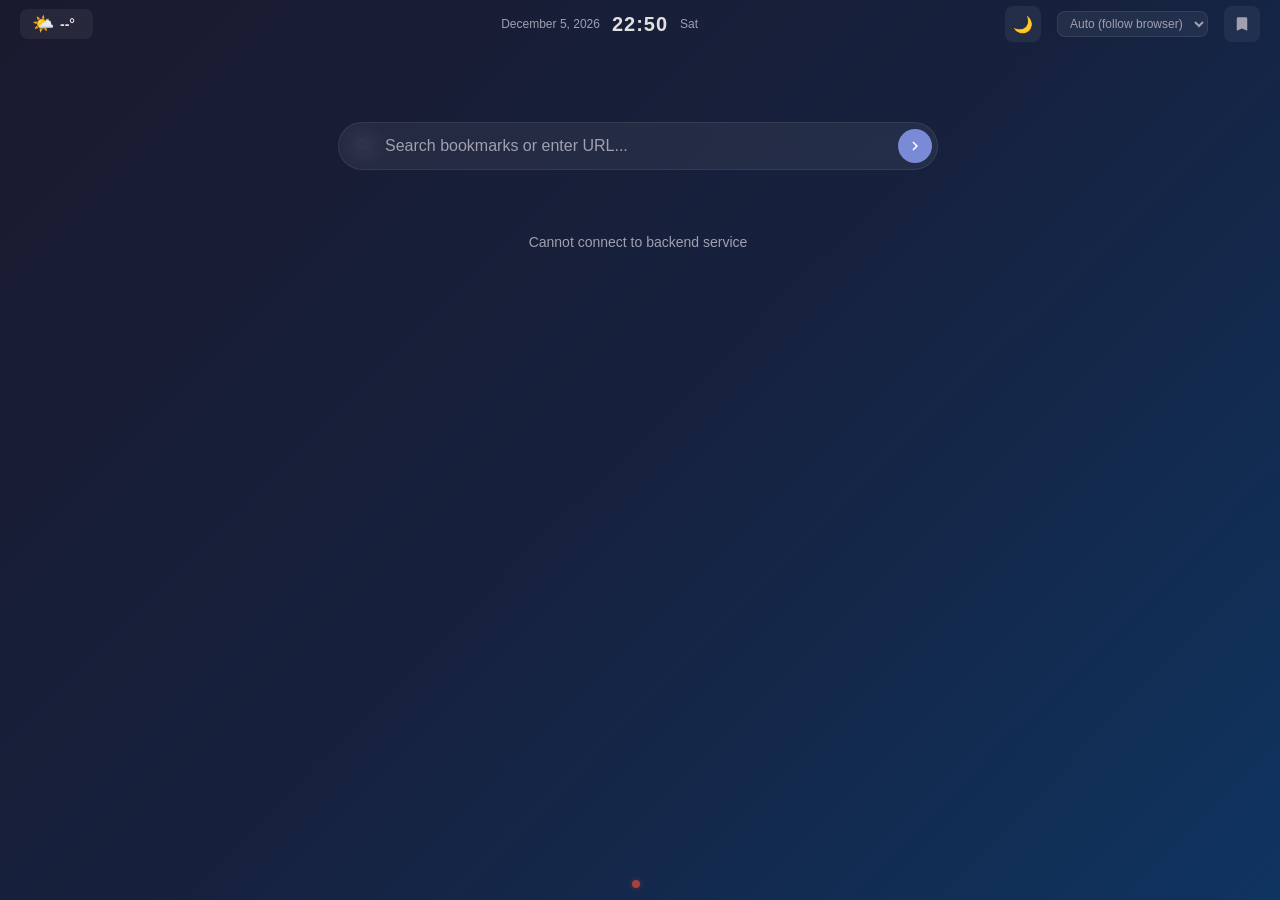
==== commit 5c367c78: "refactor: 重构代码并调整页面底部布局 1.  重构httpGet和storage获取逻辑，封装通用工具函数减少重复代码 2.  提取目录短名和书签前缀处理工具函数，统一逻辑 3.  调整底部" ====
--- a/templates/index.html
+++ b/templates/index.html
@@ -716,27 +716,28 @@
 /* 空状态 */
 .empty { text-align: center; padding: 40px; color: var(--text2); font-size: 14px; }
 
-/* 更新信息 - 固定底部居中 */
-.update-info {
+/* 底部信息栏 - 状态图标 + 更新信息，居中并排 */
+.footer-bar {
   position: fixed;
   bottom: 0;
   left: 0;
   right: 0;
+  display: flex;
+  align-items: center;
+  justify-content: center;
+  gap: 8px;
+  padding: 8px 12px 12px;
+  z-index: 50;
+  pointer-events: none;
+}
+
+.update-info {
   font-size: 11px;
   color: var(--text2);
   opacity: 0.6;
-  text-align: center;
-  padding: 8px 0 12px;
-  z-index: 50;
-  pointer-events: none;
-}
-
-/* 后台服务状态指示器 - 固定右下角 */
+}
+
 .backend-status {
-  position: fixed;
-  bottom: 8px;
-  right: 12px;
-  z-index: 50;
   display: flex;
   align-items: center;
   gap: 4px;
@@ -846,9 +847,11 @@
 
   <div class="content" id="content"></div>
 
-  <div class="update-info" id="updateInfo"></div>
-  <div class="backend-status" id="backendStatus" title="">
-    <span class="backend-status-dot"></span>
+  <div class="footer-bar">
+    <div class="backend-status" id="backendStatus" title="">
+      <span class="backend-status-dot"></span>
+    </div>
+    <div class="update-info" id="updateInfo"></div>
   </div>
 </div>
 
@@ -1165,6 +1168,17 @@
 function escHtml(s) { const d = document.createElement('div'); d.textContent = s; return d.innerHTML; }
 const escAttr = escHtml;
 
+// 取目录短名（最后一段 " / " 之后的部分）
+function catShortName(category) {
+  return category.split(' / ').pop();
+}
+
+// 去掉书签名中的「目录 - 」前缀
+function stripCatPrefix(title) {
+  const dashIdx = title.indexOf(' - ');
+  return dashIdx > 0 ? title.substring(dashIdx + 3) : title;
+}
+
 function cleanTitle(title) {
   if (!title) return '';
   let t = title;
@@ -1274,9 +1288,7 @@
   html += '<div class="top-visited-grid">';
   items.forEach(item => {
     // 最近使用只显示书签名，去掉「目录名 - 」前缀
-    let name = cleanTitle(item.title);
-    const dashIdx = name.indexOf(' - ');
-    if (dashIdx > 0) name = name.substring(dashIdx + 3);
+    const name = stripCatPrefix(cleanTitle(item.title));
     const t = escHtml(name);
     html += `<a class="top-visited-item ${isShakeMode ? 'shake' : ''}" href="${escAttr(item.url)}" target="_blank" rel="noopener" data-url="${escAttr(item.url)}">
       ${isShakeMode ? '<span class="remove-badge" data-action="remove-visited">✕</span>' : ''}
@@ -1333,7 +1345,7 @@
   html += '<div id="topVisitedSlot"></div>';
   html += '<div class="category-grid">';
   validCategories.forEach((cat, i) => {
-    const shortName = cat.category.split(' / ').pop();
+    const shortName = catShortName(cat.category);
     const isActive = activeCat === cat.category;
     html += `<div class="cat-card ${isActive ? 'active' : ''}" data-cat="${escAttr(cat.category)}" data-idx="${i}">
       <div class="cat-icon ico-${i % 8}">${catIcon(i)}</div>
@@ -1366,7 +1378,7 @@
   const cat = validCategories[catIdx];
   if (!cat) return '';
 
-  const shortName = categoryName.split(' / ').pop();
+  const shortName = catShortName(categoryName);
   const parentPath = categoryName.includes(' / ') ? categoryName.substring(0, categoryName.lastIndexOf(' / ')) : '';
 
   let html = '<div class="bookmark-panel">';
@@ -1457,9 +1469,7 @@
 
     const bmItem = e.target.closest('a.bookmark-item[href]');
     if (bmItem) {
-      let bmTitle = bmItem.querySelector('.bm-title')?.textContent || '';
-      const dashIdx = bmTitle.indexOf(' - ');
-      if (dashIdx > 0) bmTitle = bmTitle.substring(dashIdx + 3);
+      const bmTitle = stripCatPrefix(bmItem.querySelector('.bm-title')?.textContent || '');
       recordVisit(bmItem.href, bmTitle);
     }
 
@@ -1586,7 +1596,7 @@
   const itemMatched = [];
 
   categories.forEach((cat, idx) => {
-    const shortName = cat.category.split(' / ').pop();
+    const shortName = catShortName(cat.category);
     const isCatMatch = matchAll(shortName, keywords) || matchAll(cat.category, keywords);
 
     const matchedItems = cat.items.filter(item =>
@@ -1606,7 +1616,7 @@
   if (catMatched.length > 0) {
     html += '<div class="category-grid">';
     catMatched.forEach(({ cat, idx }) => {
-      const shortName = cat.category.split(' / ').pop();
+      const shortName = catShortName(cat.category);
       html += `<div class="cat-card" data-cat="${escAttr(cat.category)}" data-idx="${idx}">
         <div class="cat-icon ico-${idx % 8}">${catIcon(idx)}</div>
         <div class="cat-name">${escHtml(shortName)}</div>
@@ -1630,10 +1640,10 @@
     html += '<div class="search-matched-list">';
     html += '<div class="bookmark-grid">';
     allMatchedItems.forEach(({ item, cat }) => {
-      const catShortName = cat.category.split(' / ').pop();
+      const shortName = catShortName(cat.category);
       html += `<a class="bookmark-item" href="${escAttr(item.url)}" target="_blank" rel="noopener">
         ${bmIconHtml(item.url, item.title)}
-        <div class="bm-info"><div class="bm-title">${escHtml(catShortName)} - ${escHtml(cleanTitle(item.title))}</div><div class="bm-url">${escHtml(item.url)}</div></div>
+        <div class="bm-info"><div class="bm-title">${escHtml(shortName)} - ${escHtml(cleanTitle(item.title))}</div><div class="bm-url">${escHtml(item.url)}</div></div>
       </a>`;
     });
     html += '</div></div>';
@@ -1661,7 +1671,7 @@
     const cat = getCategories().find(c => c.category === catName);
     if (!cat) return;
 
-    const shortName = cat.category.split(' / ').pop();
+    const shortName = catShortName(cat.category);
     let html = '<div class="bookmark-panel">';
     html += '<div class="bookmark-panel-header">';
     html += `<span class="panel-icon ico-${catIdx % 8}">${catIcon(catIdx)}</span>`;
@@ -1767,7 +1777,7 @@
     let total = 0, dupSkipped = 0;
 
     for (const cat of remoteCats) {
-      const catName = cat.category.split(' / ').pop();
+      const catName = catShortName(cat.category);
       // 先收集该目录下去重后的条目
       const deduped = [];
       for (const item of cat.items) {
@@ -1775,9 +1785,7 @@
         if (exportUrls.has(nu)) { dupSkipped++; continue; }
         exportUrls.add(nu);
         // 标题去掉目录前缀，与插件一致
-        let bmTitle = item.title || '';
-        const dashIdx = bmTitle.indexOf(' - ');
-        if (dashIdx > 0) bmTitle = bmTitle.substring(dashIdx + 3);
+        const bmTitle = stripCatPrefix(item.title || '');
         deduped.push({ title: bmTitle, url: item.url });
       }
       if (!deduped.length) continue;
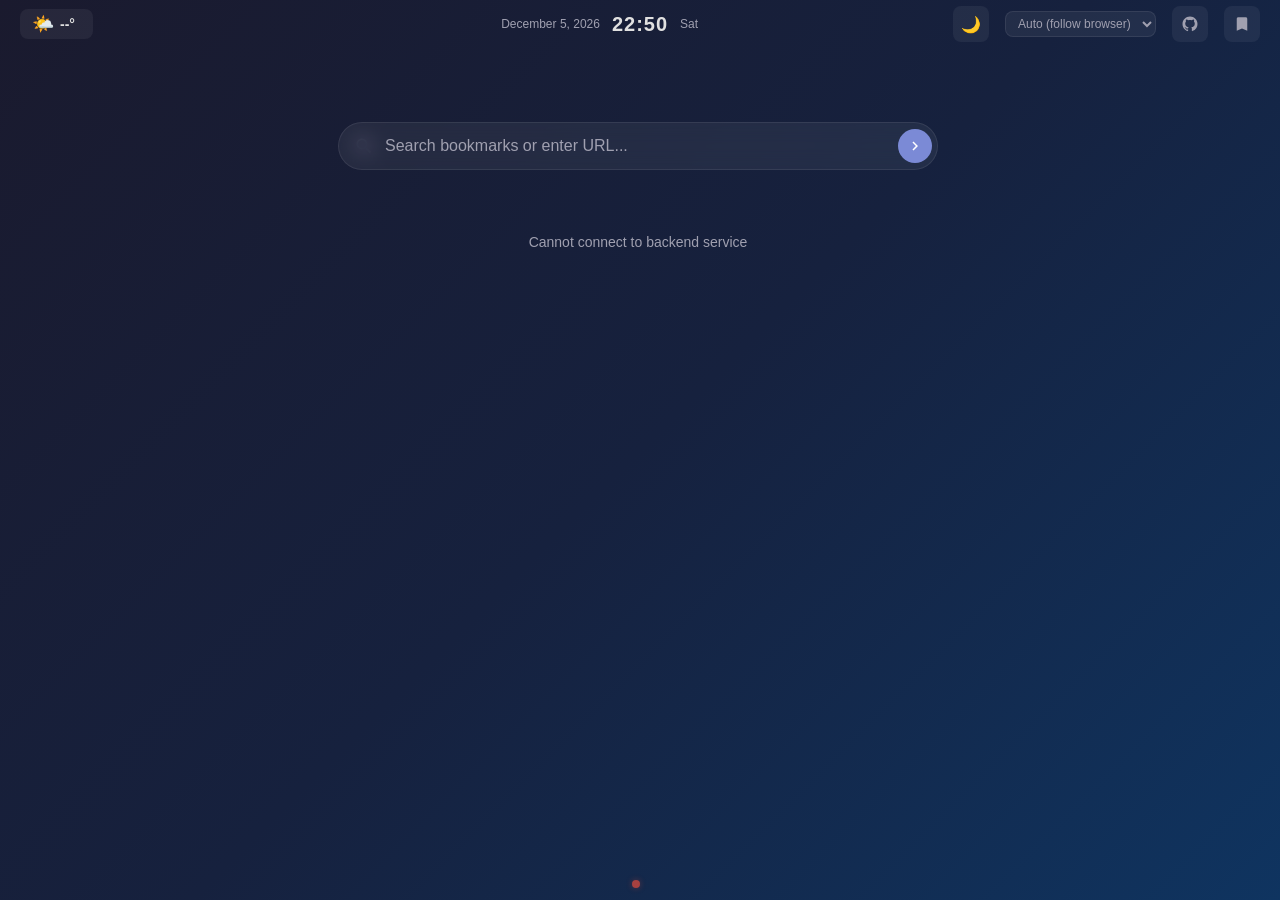
==== commit 2ec830ad: "feat: add repo url display and related adjustments 1. add /api/repo backend endpoint to get git repo" ====
--- a/templates/index.html
+++ b/templates/index.html
@@ -222,6 +222,9 @@
   border-radius: 8px; padding: 10px 18px; font-size: 14px;
   box-shadow: 0 4px 12px rgba(0,0,0,0.25);
   animation: toast-in 0.3s ease;
+  max-width: calc(100vw - 40px);
+  word-break: break-all;
+  white-space: normal;
 }
 @keyframes toast-in { from { opacity: 0; transform: translateY(-10px); } to { opacity: 1; transform: translateY(0); } }
 
@@ -827,6 +830,9 @@
       <option value="zh">中文</option>
       <option value="en">English</option>
     </select>
+    <div class="repo-btn topbar-icon-btn" id="repoBtn" data-i18n-title="repo.tooltip" title="书签数据来源">
+      <svg viewBox="0 0 24 24" width="18" height="18"><path d="M12 2C6.48 2 2 6.48 2 12c0 4.42 2.87 8.17 6.84 9.49.5.09.66-.22.66-.48 0-.24-.01-.87-.01-1.71-2.78.61-3.37-1.34-3.37-1.34-.45-1.16-1.11-1.47-1.11-1.47-.91-.62.07-.6.07-.6 1 .07 1.53 1.03 1.53 1.03.89 1.53 2.34 1.09 2.91.83.09-.65.35-1.09.63-1.34-2.22-.25-4.55-1.11-4.55-4.94 0-1.09.39-1.99 1.03-2.69-.1-.25-.45-1.27.1-2.65 0 0 .84-.27 2.75 1.02.8-.22 1.65-.33 2.5-.34.85.01 1.7.12 2.5.34 1.91-1.29 2.75-1.02 2.75-1.02.55 1.38.2 2.4.1 2.65.64.7 1.03 1.6 1.03 2.69 0 3.84-2.34 4.69-4.57 4.94.36.31.68.92.68 1.85 0 1.34-.01 2.42-.01 2.75 0 .27.16.58.67.48A10.02 10.02 0 0022 12c0-5.52-4.48-10-10-10z" fill="currentColor"/></svg>
+    </div>
     <div class="save-bm-btn topbar-icon-btn" id="saveBmBtn" data-i18n-title="bookmark.export.title" title="导出远程书签为HTML">
       <svg viewBox="0 0 24 24" width="18" height="18"><path d="M17 3H7c-1.1 0-2 .9-2 2v16l7-3 7 3V5c0-1.1-.9-2-2-2z" fill="currentColor"/></svg>
     </div>
@@ -886,6 +892,12 @@
     'settings.language.auto': '自动（跟随浏览器）',
     'backend.online': '后台服务正常',
     'backend.offline': '后台服务不可用',
+    'repo.title': '代码库地址',
+    'repo.url': '代码库地址',
+    'repo.noRepo': '未配置',
+    'repo.fetchFailed': '获取代码库地址失败',
+    'repo.tooltip': '书签数据来源',
+    'repo.empty': '后端未配置 Git 仓库地址',
   },
   en: {
     'title.newtab': 'SeeTab',
@@ -915,6 +927,12 @@
     'settings.language.auto': 'Auto (follow browser)',
     'backend.online': 'Backend service online',
     'backend.offline': 'Backend service offline',
+    'repo.title': 'Repository URL',
+    'repo.url': 'Repository URL',
+    'repo.noRepo': 'Not configured',
+    'repo.fetchFailed': 'Failed to fetch repository URL',
+    'repo.tooltip': 'Bookmark data source',
+    'repo.empty': 'Backend has no Git repository configured',
   }
 };
 
@@ -1832,6 +1850,19 @@
 
 document.getElementById('saveBmBtn').addEventListener('click', saveRemoteToLocal);
 
+// 代码库地址：点击拉取后端 Git 仓库地址并显示
+document.getElementById('repoBtn').addEventListener('click', async () => {
+  try {
+    const resp = await fetch('/api/repo');
+    if (!resp.ok) { showToast(t('repo.fetchFailed')); return; }
+    const data = await resp.json();
+    const url = (data && data.repo_url) || '';
+    showToast(url ? `${t('repo.title')}: ${url}` : t('repo.empty'));
+  } catch (e) {
+    showToast(t('repo.fetchFailed'));
+  }
+});
+
 // 语言切换
 document.getElementById('localeSelect').addEventListener('change', (e) => {
   const locale = e.target.value;
